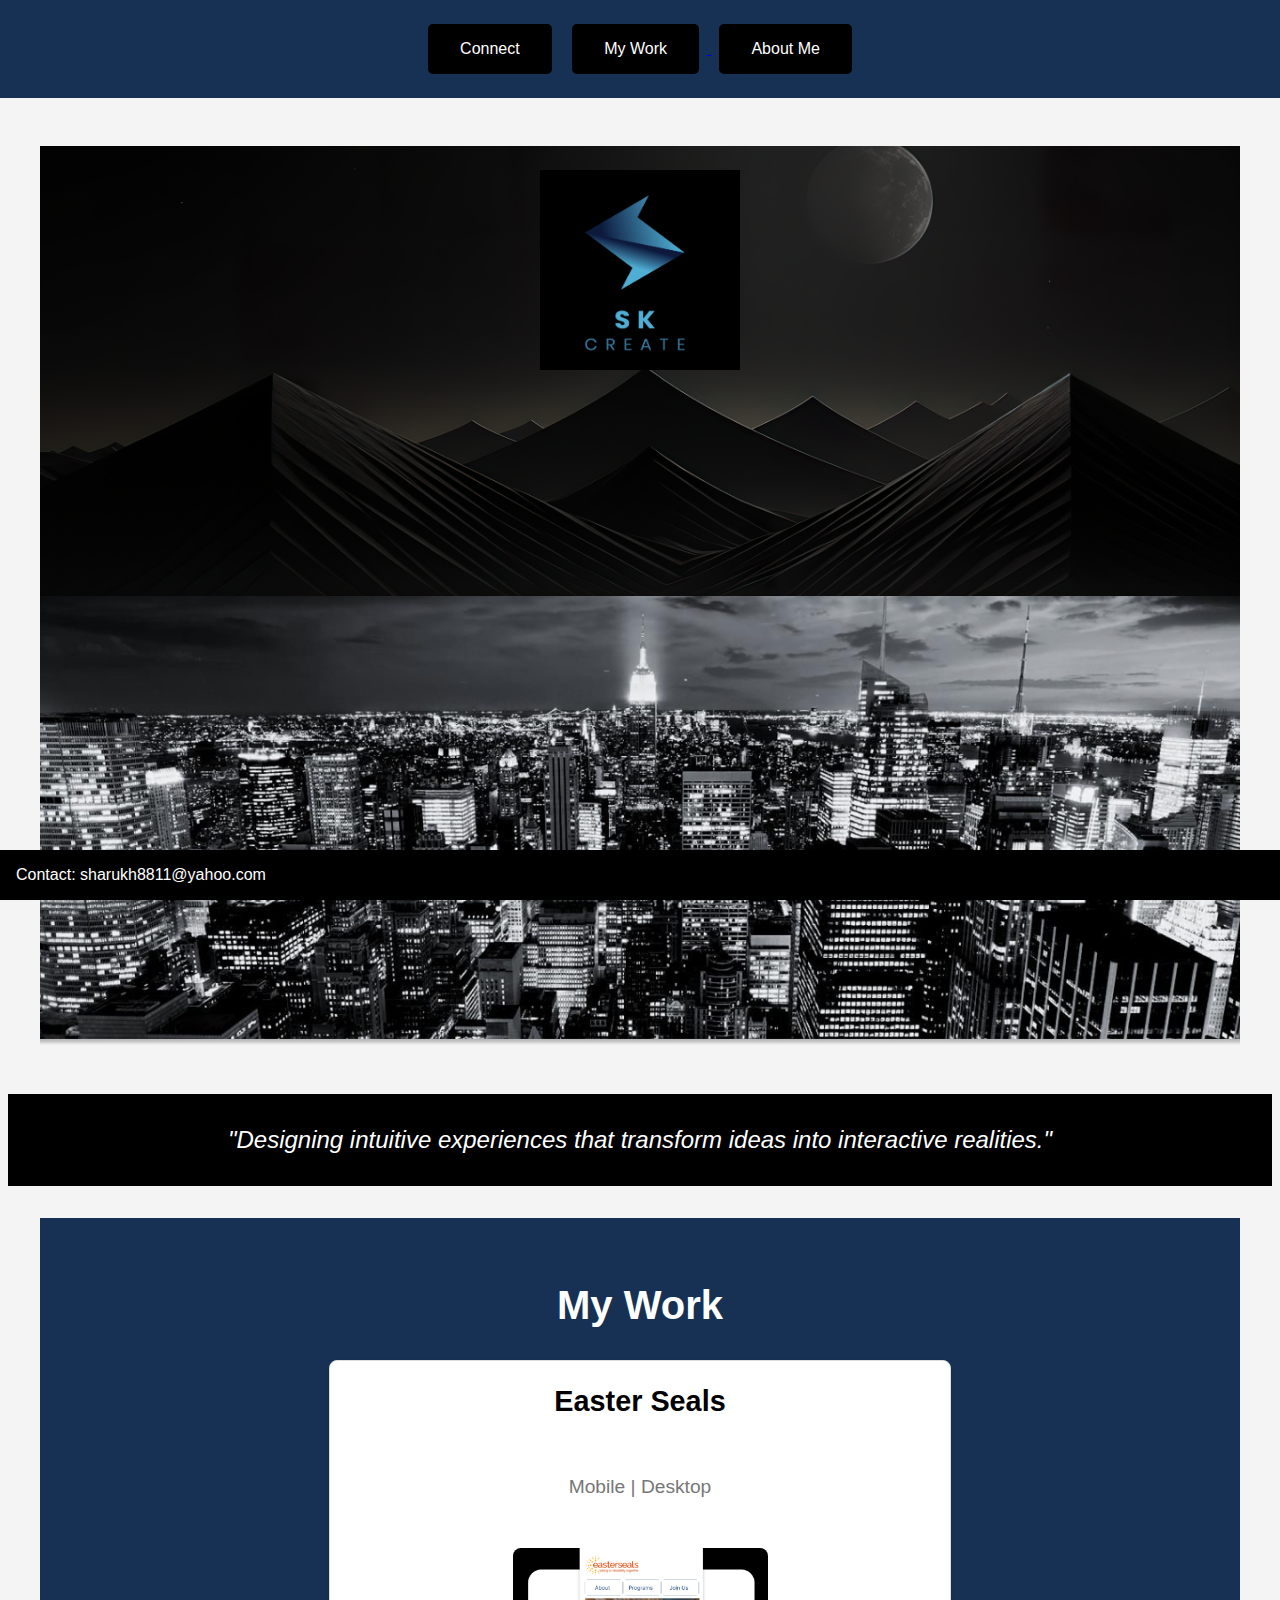
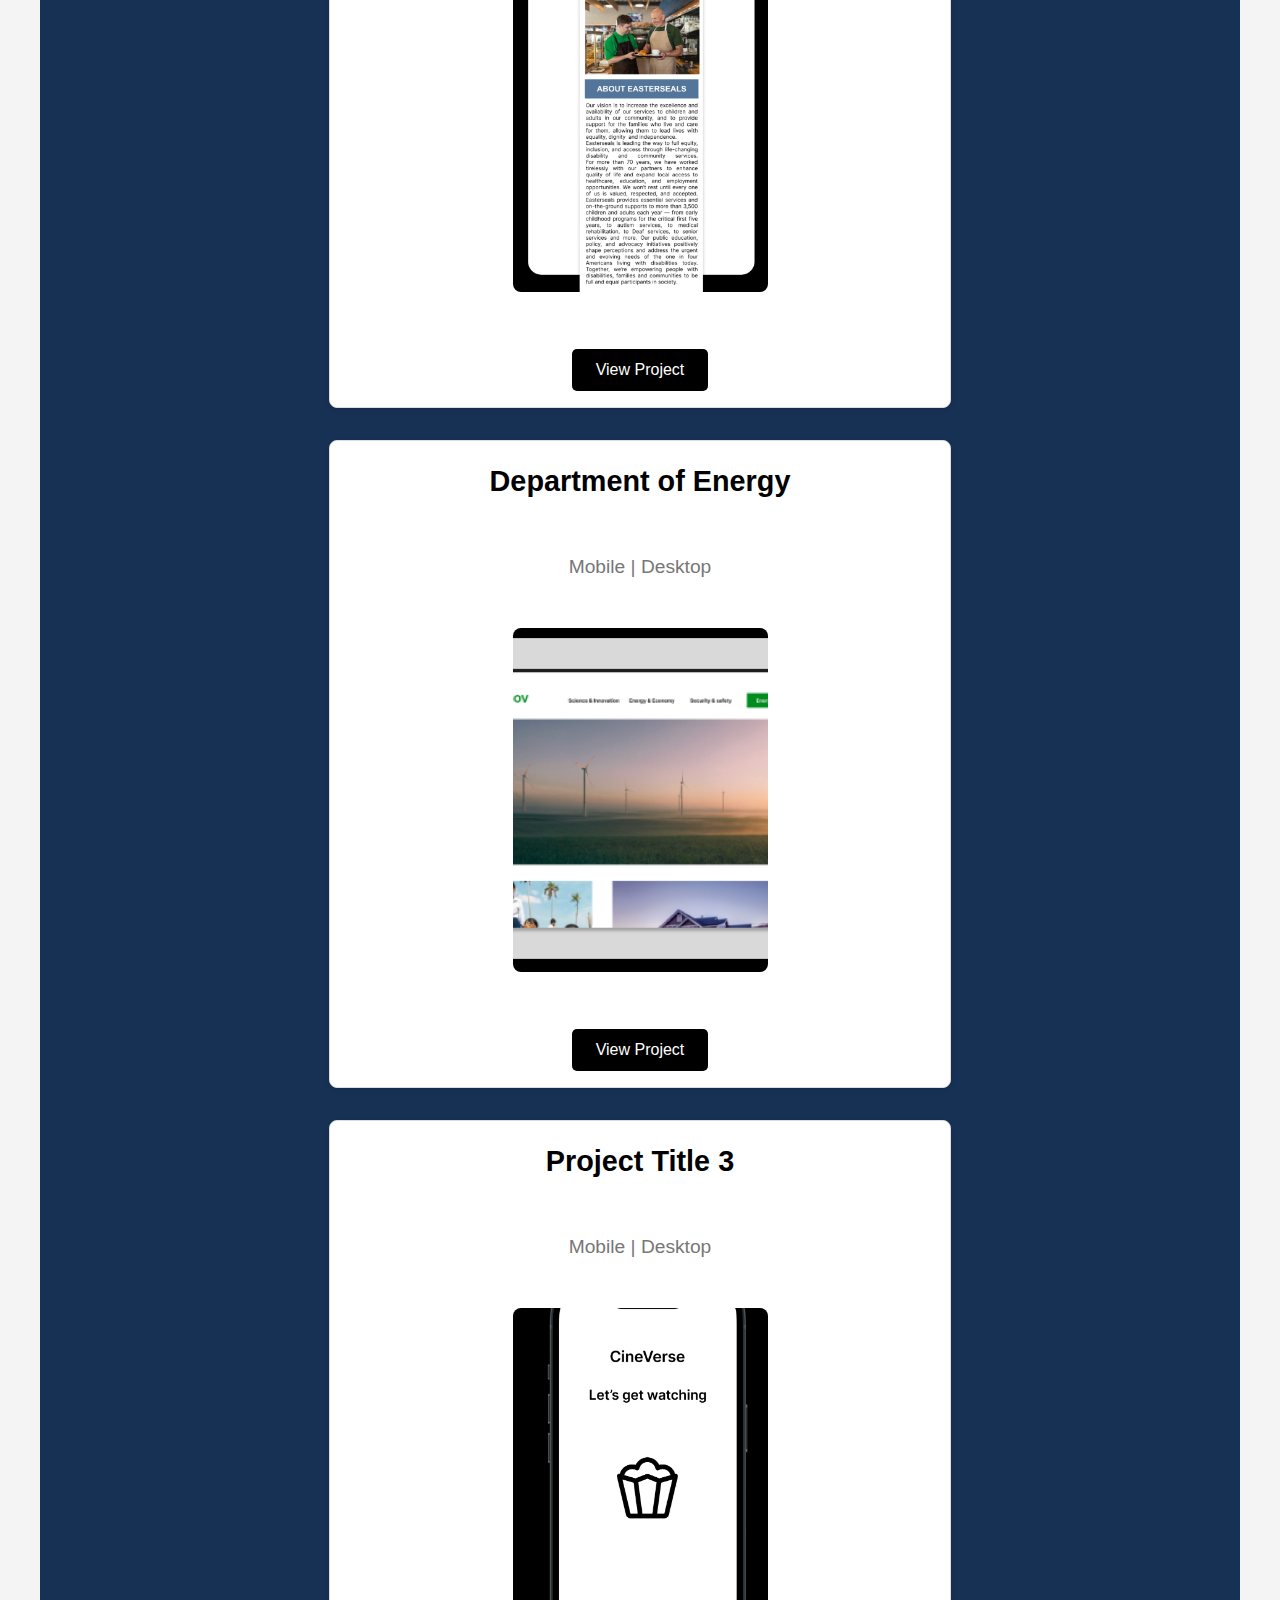
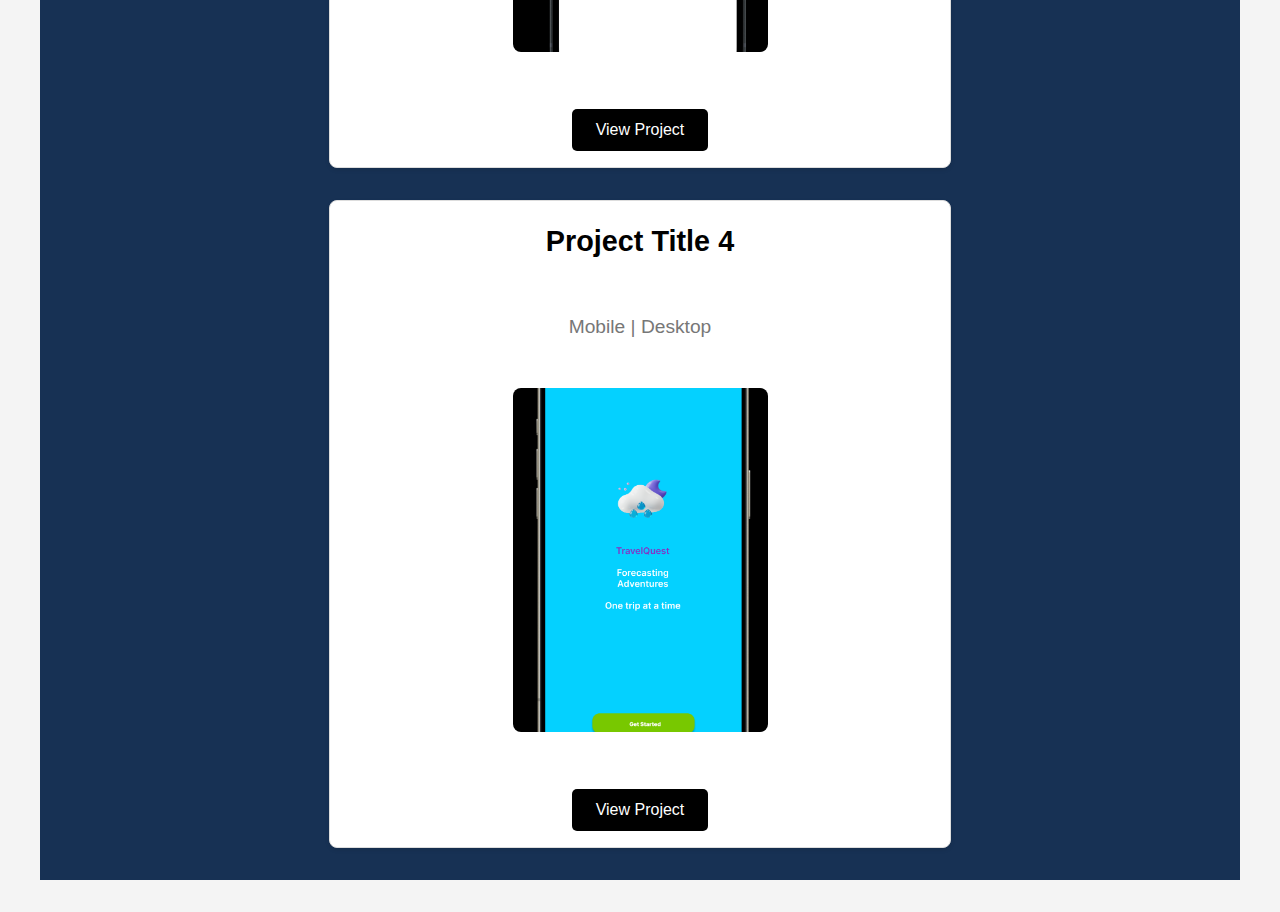
==== index.html @ 10a2c4e5 "updaste" ====
<!DOCTYPE html>
<html lang="en">
<head>
    <meta charset="UTF-8">
    <meta name="viewport" content="width=device-width, initial-scale=1.0">
    <title>Portfolio</title>
    <link rel="stylesheet" href="style.css">
    <script src="https://ajax.googleapis.com/ajax/libs/jquery/3.7.1/jquery.min.js"></script>
</head>

<body>

    <!-- Header Section -->
    <header class="header">
        <nav>
            <button class="nav-button">Connect</button> 
            <a href="myuxuiskills.html"><button class="nav-button">My Work</button> </a>
            <button class="nav-button">About Me</button>
        </nav>
    </header>

    <!-- Banner Section with Two Images -->
    <section class="banner-section">
        <div class="banner-image banner-image-top">
            <img src="Images/b4.png" alt="Top Image">
        </div>
        <div class="banner-image banner-image-bottom">
            <img src="Images/Background wallpaper 2.png"Bottom Image">
        </div>
    </section>

   <!-- Bird Image -->
<img src="Images/bird.gif" alt="Flying Bird" class="bird">



<!-- Quote Section -->
<section class="quote-section">
    <blockquote>
        "Designing intuitive experiences that transform ideas into interactive realities."
    </blockquote>
    <img src="Images/logo.png" alt="Pinwheel" class="pinwheel">
</section>


    <!-- My Work Section -->
    <section class="my-work">
        <h2>My Work</h2>
        <div class="work-container">
            <div class="work-item" id="project1">
                <h3>Easter Seals</h3>
                <p>Mobile | Desktop</p>
                <img src="Images/eastersealsmobile.png" alt="Easter Seals Project">
                <button>View Project</button>
            </div>
            <div class="work-item" id="project2">
                <h3>Department of Energy</h3>
                <p>Mobile | Desktop</p>
                <img src="Images/departmentofenergy.png"Department of Energy Project">
                <button>View Project</button>
            </div>
            <div class="work-item" id="project3">
                <h3>Project Title 3</h3>
                <p>Mobile | Desktop</p>
                <img src="Images/CInverse.png" alt="Project 3">
                <button>View Project</button>
            </div>
            <div class="work-item" id="project4">
                <h3>Project Title 4</h3>
                <p>Mobile | Desktop</p>
                <img src="Images/Travelquest.png" alt="Project 4">
                <button>View Project</button>
            </div>
        </div>
    </section>
    
    <footer class="footer">
        <p>Contact: <a href="mailto:sharukh8811@yahoo.com">sharukh8811@yahoo.com</a></p>
    </footer>

    <script src="js/script.js"></script>

</body>
</html>
---- style.css ----
/* Home page */
body {
    background-color: white;
}
header {
    background-color: rgb(0, 54, 82);  
}
li {
    border-radius: 17px;
    width: 163px;
    height: 18px;
    background-color: #D9D9D9;
}

/* My Ux/Ui Skills Page */


body {
    font-family: Arial, sans-serif;
    margin: 50;
    padding: 50;
    background-color: #f4f4f4;
    color: #000000;
}

/* Header styling */
header {
    background-color: #000000;
    color: white;
    text-align: center;
    padding: 3rem 0;
}

header h1 {
    margin: 50;
    font-size: 2.5rem;
}

/* Section styling */
section {
    max-width: 1200px;
    margin: 2rem auto;
    padding: 1rem;
    text-align: center;
}

/* Skills section styling */
.skills {
    display: flex;
    justify-content: space-between;
    flex-wrap: wrap;
    margin-top: 2rem;
}

/* Individual skill block styling */
.skill {
    width: 30%;
    padding: 1rem;
    background-color: #fff;
    border: 1px solid #ddd;
    border-radius: 8px;
    box-shadow: 0 2px 4px rgba(0, 0, 0, 0.1);
    margin-bottom: 2rem;
    box-sizing: border-box;
}

/* Image styling within skill blocks */
.skill img {
    width: 100%;
    height: auto;
    border-radius: 8px;
}

/* Title styling within skill blocks */
.skill h3 {
    margin: 1rem 0 0.5rem;
    font-size: 1.5rem;
    color: #000000;
}

/* Paragraph styling within skill blocks */
.skill p {
    margin: 0.5rem 0;
    line-height: 1.6;
}

/* Responsive design adjustments */
@media screen and (max-width: 768px) {
    .skills {
        flex-direction: column;
        align-items: center;
    }

    .skill {
        width: 80%;
    }
}

@media screen and (min-width: 769px) and (max-width: 1024px) {
    .skill {
        width: 45%;
    }
}


/* Responsive design for smaller screens */
@media screen and (max-width: 600px) {
    .work-item {
        width: 90%;
        height: auto;
    }
}


/* Footer styling */
.footer {
    background-color: #000;
    color: white;
    text-align: left;
    padding: 1rem;
    position: fixed;
    width: 100%;
    bottom: 0;
    left: 0;
}

.footer p {
    margin: 0;
    font-size: 1rem;
}

.footer a {
    color: white;
    text-decoration: none;
}

.footer a:hover {
    text-decoration: underline;
}



/* My Work section styling */
.my-work {
    text-align: center;
    padding: 2rem 0;
    background-color: #f9f9f9;
}

.my-work h2 {
    font-size: 2.5rem;
    color: #000000;
    margin-bottom: 2rem;
}

/* Grid Container Styling */
.workGrid {
    display: grid;
    grid-template-columns: 1fr 1fr;
    grid-template-rows: repeat(2, auto);
    gap: 2rem;
    justify-content: center; /* Centering the grid content */
    padding: 0 2rem;
}

/* Work item styling */
.work-item {
    width: 621.98px;
    height: 648px;
    background-color: #fff;
    border: 1px solid #ddd;
    border-radius: 8px;
    box-shadow: 0 2px 4px rgba(0, 0, 0, 0.1);
    display: flex;
    flex-direction: column;
    justify-content: space-between;
    align-items: center;
    padding: 1rem;
    box-sizing: border-box;
}

.work-item h3 {
    font-size: 1.8rem;
    color: #000; /* Changed to black */
    margin: 0.5rem 0;
}

.work-item p {
    font-size: 1.2rem;
    color: #777;
    margin: 0.5rem 0;
}

/* Project image styling */
.work-item img {
    width: 255px;  /* Fixed width */
    height: 344px; /* Fixed height */
    border-radius: 8px;
    margin-bottom: 1rem;
    object-fit: cover; /* Ensures image covers the area without distortion */
}

.work-item button {
    background-color: #000; /* Changed to black */
    color: white;
    border: none;
    padding: 0.75rem 1.5rem;
    font-size: 1rem;
    cursor: pointer;
    border-radius: 5px;
    transition: background-color 0.3s ease;
}

.work-item button:hover {
    background-color: #333; /* Slightly lighter black on hover */
}

/* Mobile Media Query */
@media screen and (max-width: 600px) {
    .workGrid {
        grid-template-columns: 1fr;
        grid-template-rows: repeat(4, auto);
        gap: 1.5rem;
    }

    .work-item {
        width: 100%;
        height: auto;
    }
}




/* Home Page */
/* General Styles */
body {
    font-family: Arial, sans-serif;
    margin: 0;
    padding: 0;
    box-sizing: border-box;
}

/* Header Section */
.header {
    background-color: #173154; /* Black background */
    padding: 1rem;
    text-align: center;
}

.nav-button {
    background-color: #000000; /* Grey buttons */
    color: white;
    border: none;
    padding: 1rem 2rem;
    margin: 0.5rem;
    font-size: 1rem;
    cursor: pointer;
    border-radius: 5px;
    transition: background-color 0.3s ease;
}

.nav-button:hover {
    background-color: #666; /* Darker grey on hover */
}

/* Banner Section */
.banner-section {
    width: 100%;
}

.banner-image {
    width: 100%;
    height: 50vh; /* Each image covers half of the viewport height */
    overflow: hidden;
}

.banner-image img {
    width: 100%;
    height: 100%;
    object-fit: cover; /* Ensures the image covers the entire area without distortion */
}

/* Quote Section */
.quote-section {
    text-align: center;
    padding: 2rem;
    background-color: #000000;
    font-style: italic;
}

.quote-section blockquote {
    font-size: 1.5rem;
    margin: 0;
    color: #ffffff;
}

/* My Work section styling */
.my-work {
    text-align: center;
    padding: 2rem 0;
    background-color: #173154;
}

.my-work h2 {
    font-size: 2.5rem;
    color: #ffffff;
    margin-bottom: 2rem;
}

/* Work container styling */
.work-container {
    display: flex;
    flex-wrap: wrap;
    justify-content: center;
    gap: 2rem;
}

.work-item {
    width: 621.98px;
    height: 648px;
    background-color: #fff;
    border: 1px solid #ddd;
    border-radius: 8px;
    box-shadow: 0 2px 4px rgba(0, 0, 0, 0.1);
    display: flex;
    flex-direction: column;
    justify-content: space-between;
    align-items: center;
    padding: 1rem;
    box-sizing: border-box;
}

.work-item h3 {
    font-size: 1.8rem;
    color: #000; /* Black title color */
    margin: 0.5rem 0;
}

.work-item p {
    font-size: 1.2rem;
    color: #777;
    margin: 0.5rem 0;
}

/* Project image styling */
.work-item img {
    width: 255px;  /* Fixed width */
    height: 344px; /* Fixed height */
    border-radius: 8px;
    margin-bottom: 1rem;
    object-fit: cover; /* Ensures image covers the area without distortion */
}

.work-item button {
    background-color: #000; /* Black button color */
    color: white;
    border: none;
    padding: 0.75rem 1.5rem;
    font-size: 1rem;
    cursor: pointer;
    border-radius: 5px;
    transition: background-color 0.3s ease;
}

.work-item button:hover {
    background-color: #333; /* Slightly lighter black on hover */
}


/* Footer styling */
.footer {
    background-color: #000;
    color: white;
    text-align: left;
    padding: 1rem;
    position: fixed;
    width: 100%;
    bottom: 0;
    left: 0;
}

.footer p {
    margin: 0;
    font-size: 1rem;
}

.footer a {
    color: white;
    text-decoration: none;
}

.footer a:hover {
    text-decoration: underline;
}

.animation {
background: #000000; 
height:100px;
width:100px;
position:relative;
}

.fit {
    wdith: 50%;
}



.pinwheel {
    position: absolute;
    top: 30%; /* Adjust this value to move the image higher */
    left: 50%;
    width: 200px; /* Larger size */
    height: 200px;
    transform: translate(-50%, -50%);
    transition: transform 1s ease-in-out;
}

.spin {
    transform: translate(-50%, -50%) rotate(360deg);
}

.bird {
    position: fixed;
    top: 40%; /* Adjust as needed */
    left: -100px; /* Start off-screen */
    width: 100px;
    height: 100px;
    clip-path: polygon(50% 0%, 100% 50%, 50% 100%, 0% 50%); /* Creates a diamond shape */
    transition: transform 2s ease-in-out;
    z-index: 1000; /* Ensure the bird is above other elements */
}

.fly-across {
    transform: translateX(100vw); /* Move the diamond across the screen */
}
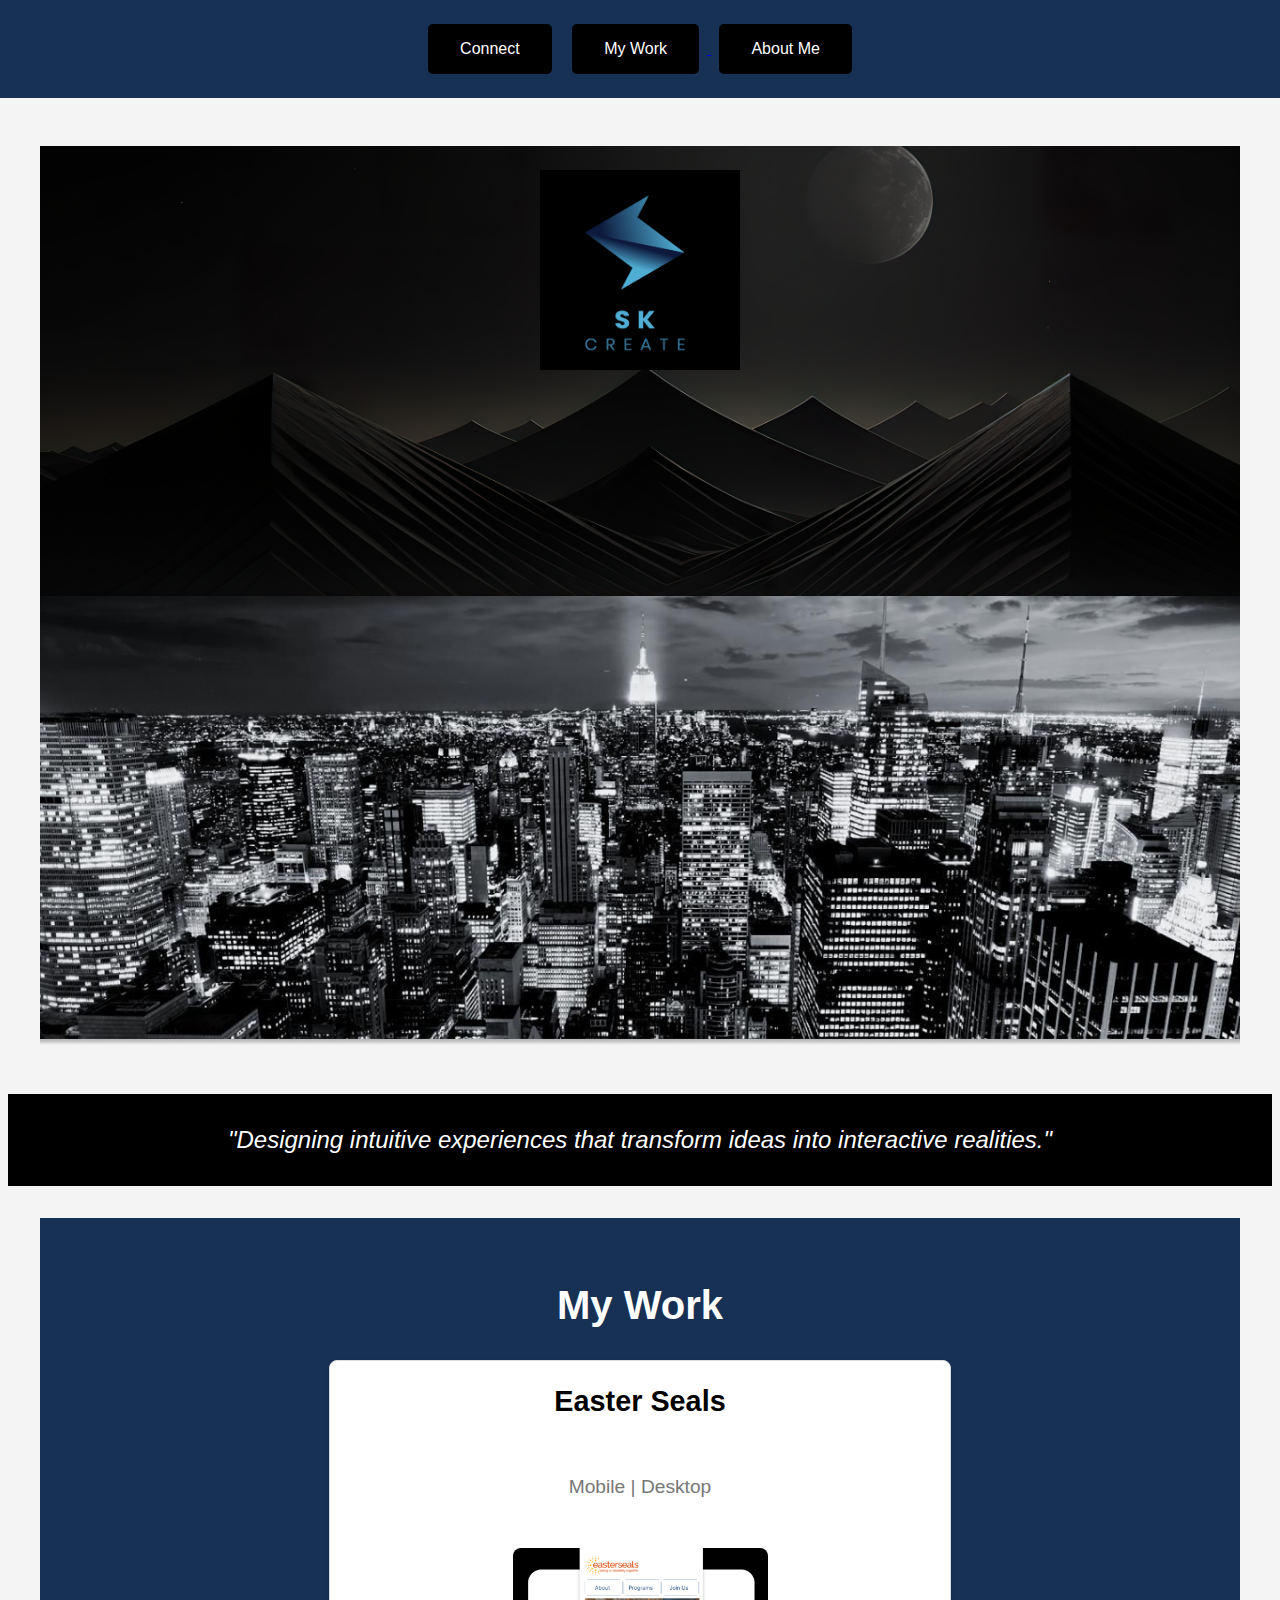
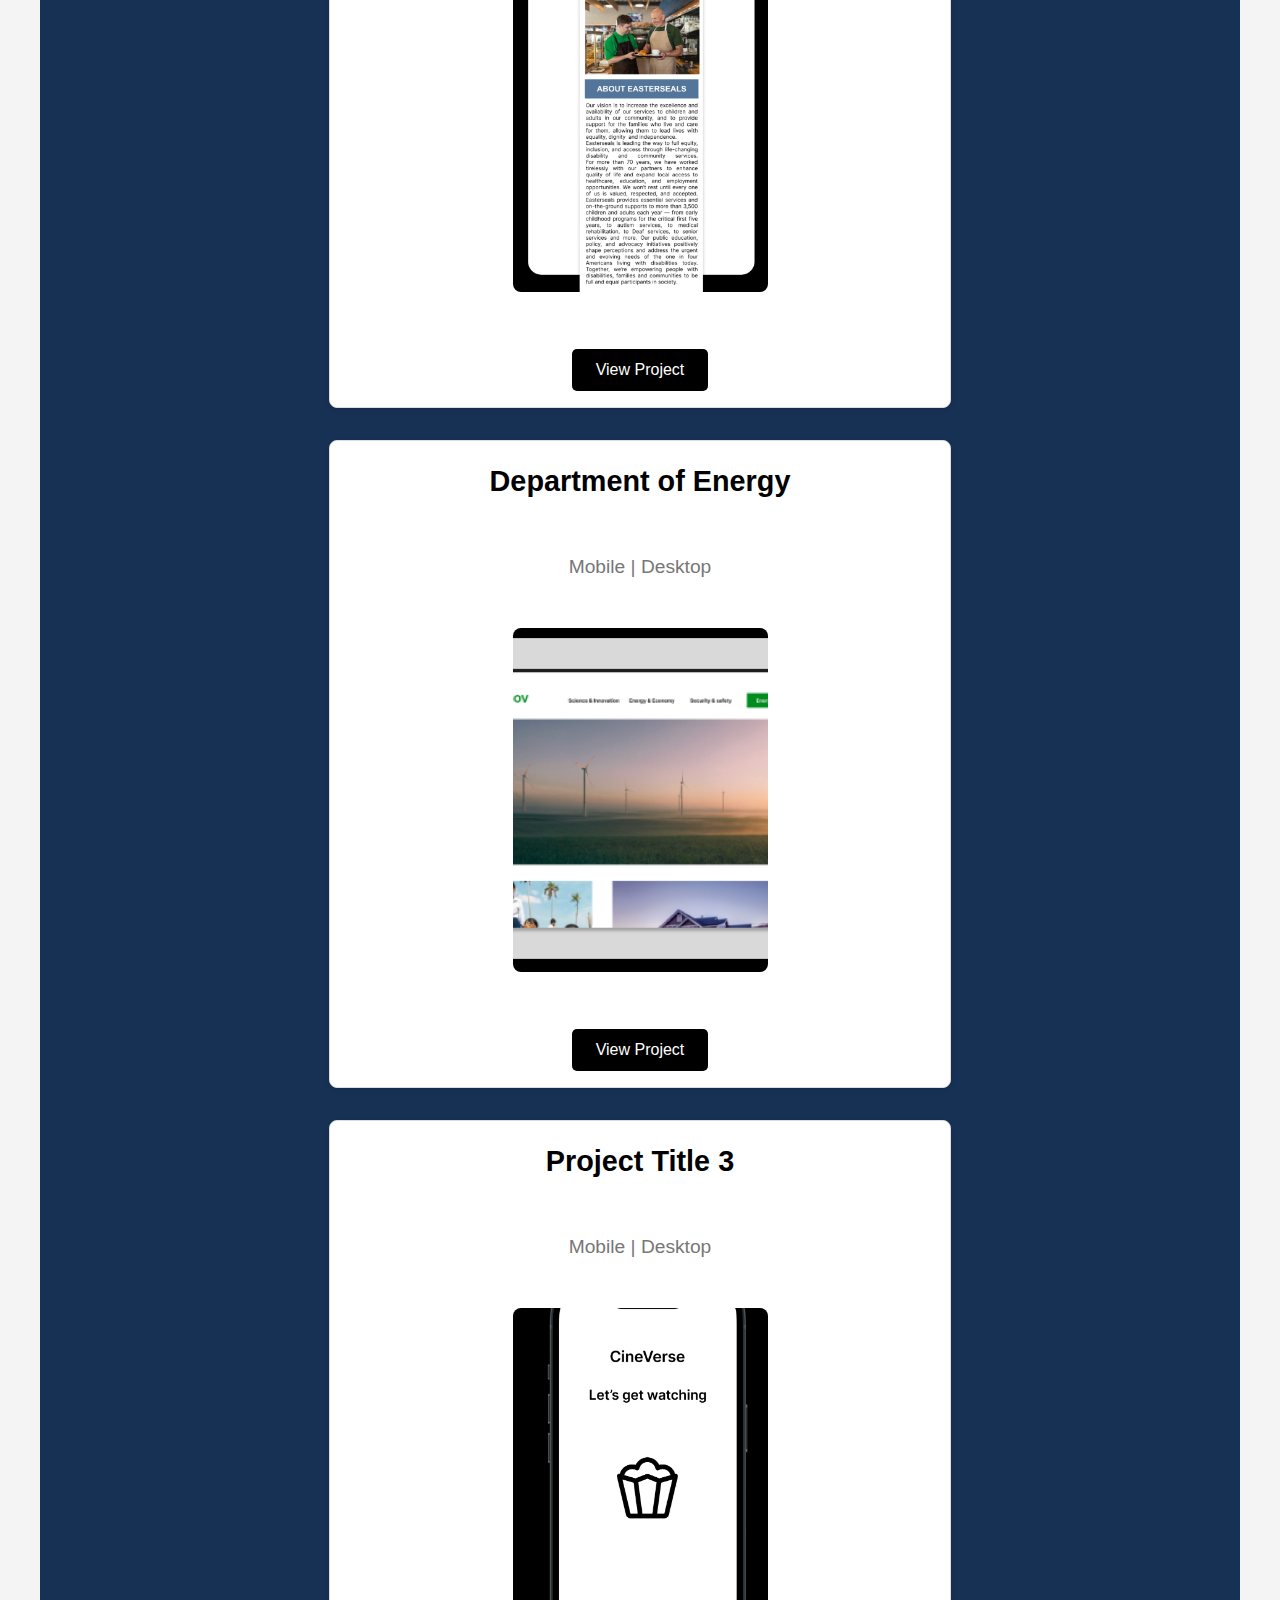
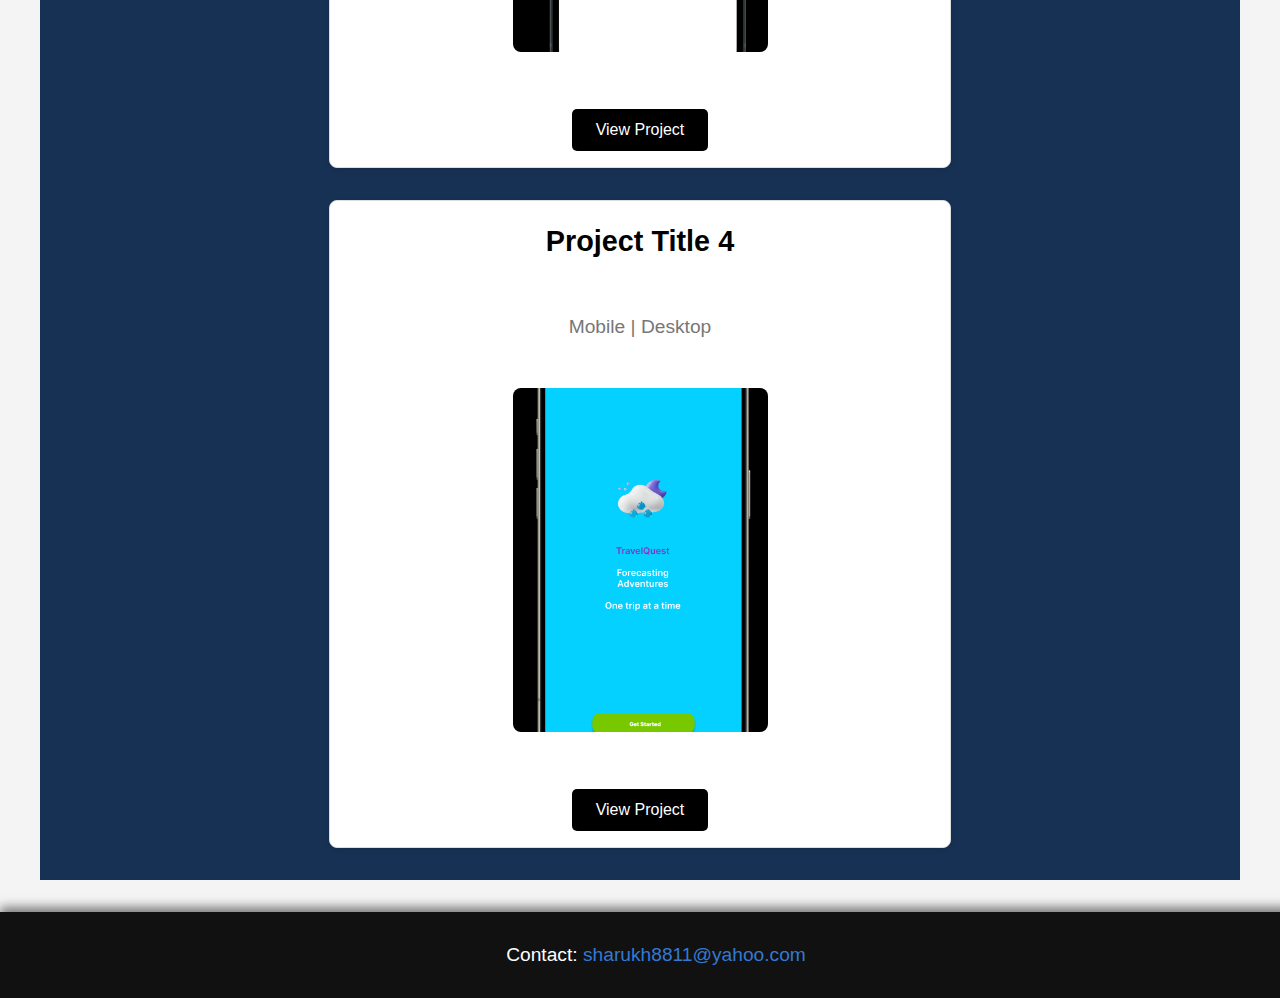
==== commit 1a05b631: "update" ====
--- a/index.html
+++ b/index.html
@@ -74,6 +74,8 @@
         </div>
     </section>
     
+   
+
     <footer class="footer">
         <p>Contact: <a href="mailto:sharukh8811@yahoo.com">sharukh8811@yahoo.com</a></p>
     </footer>
--- a/style.css
+++ b/style.css
@@ -368,31 +368,36 @@
 }
 
 
-/* Footer styling */
+/* Enhanced Footer Styling */
 .footer {
-    background-color: #000;
-    color: white;
-    text-align: left;
-    padding: 1rem;
-    position: fixed;
+    background-color: #111; /* Darker background for contrast */
+    color: white;
+    text-align: center; /* Center the text */
+    padding: 2rem 1rem; /* Larger padding for a more spacious feel */
+    position: relative; /* Changed from fixed to relative for a full-width footer without overlapping content */
     width: 100%;
     bottom: 0;
-    left: 0;
+    box-shadow: 0 -5px 10px rgba(0, 0, 0, 0.5); /* Add a subtle shadow for depth */
 }
 
 .footer p {
     margin: 0;
-    font-size: 1rem;
+    font-size: 1.2rem; /* Slightly larger font size for readability */
+    font-weight: 300; /* Light font weight for a modern look */
 }
 
 .footer a {
-    color: white;
+    color: #3379d4; /* Accent color for links */
     text-decoration: none;
+    font-weight: 500; /* Slightly bolder links */
+    transition: color 0.3s ease; /* Smooth transition on hover */
 }
 
 .footer a:hover {
+    color: #ffffff; /* Change link color on hover */
     text-decoration: underline;
 }
+
 
 .animation {
 background: #000000; 
